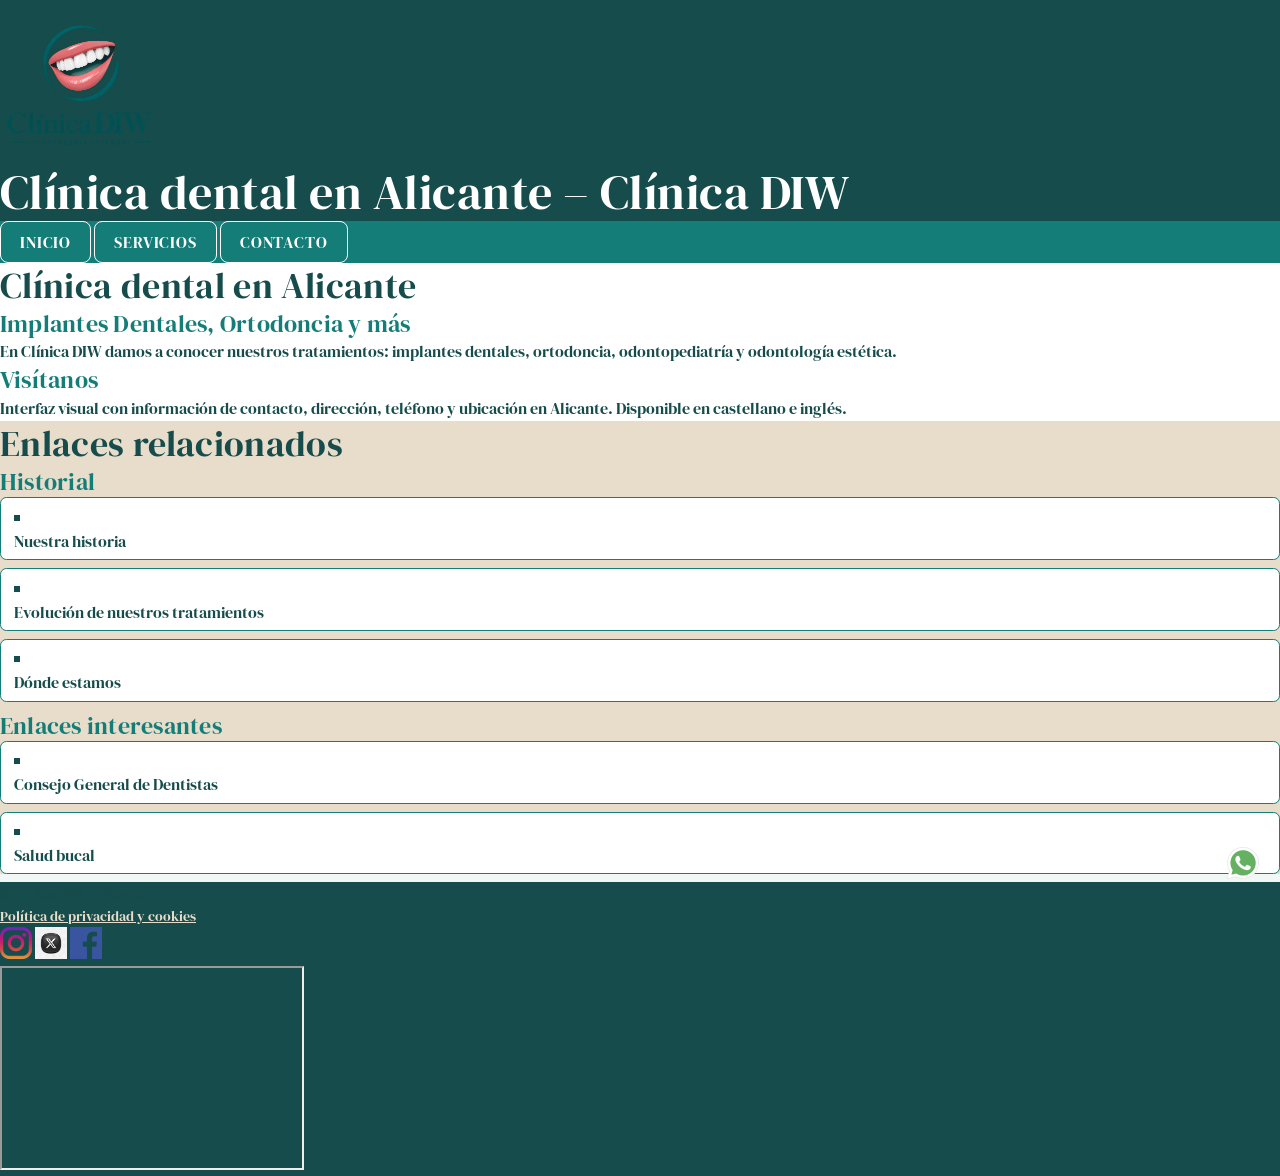
==== index.html @ 6a7749f2 "Clono repositorio, y subo los cambios que tenia de la practica anterior." ====
<!DOCTYPE html>
<html lang="es">
<head>
    <meta charset="UTF-8">
    <meta name="viewport" content="width=device-width, initial-scale=1.0">
    <title>Clínica dental en Alicante | Clínica DIW</title>
    <meta name="description" content="Clínica DIW en Alicante: implantes dentales, ortodoncia, odontopediatría y odontología estética. Pide cita en tu clínica dental.">
    <meta name="keywords" content="clinica dental alicante, implantes dentales, ortodoncia, odontopediatria, odontologia estetica">
    <meta name="author" content="Clínica DIW">
    <meta name="copyright" content="2026, Clínica DIW">
    <meta name="robots" content="index, follow">
    <link rel="canonical" href="https://www.clinicadiw.es/index.html">
    <link rel="icon" href="assets/images/logotrans.png" type="image/png">
    <link rel="stylesheet" href="assets/css/style.css">
    <meta name="theme-color" content="#0e7c86">
    <meta property="og:type" content="website">
    <meta property="og:locale" content="es_ES">
    <meta property="og:title" content="Clínica dental en Alicante | Clínica DIW">
    <meta property="og:description" content="Implantes, ortodoncia, odontopediatría y estética dental en Alicante.">
    <meta property="og:url" content="https://www.clinicadiw.es/index.html">
    <meta property="og:image" content="https://www.clinicadiw.es/assets/images/logotrans.png">
    <meta name="twitter:card" content="summary">
    <meta name="twitter:title" content="Clínica dental en Alicante | Clínica DIW">
    <meta name="twitter:description" content="Tu clínica dental en Alicante.">
    <script type="application/ld+json">
    {
        "@context": "https://schema.org",
        "@type": "Dentist",
        "name": "Clínica DIW",
        "address": {
            "@type": "PostalAddress",
            "streetAddress": "Calle Ponce de Leon, 123",
            "postalCode": "03009",
            "addressLocality": "Alicante",
            "addressCountry": "ES"
        },
        "telephone": "+34618984169",
        "url": "https://www.clinicadiw.es/index.html"
    }
    </script>
</head>
<body>
    <header>
        <a href="index.html"><img src="assets/images/logotrans.png" alt="Logotipo de Clínica DIW" width="160"></a>
        <h1>Clínica dental en Alicante – Clínica DIW</h1>
    </header>

    <nav>
        <ul>
            <li><a href="index.html">Inicio</a></li>
            <li><a href="servicios.html">Servicios</a></li>
            <li><a href="contacto.html">Contacto</a></li>
        </ul>
    </nav>

    <main>
        <section>
            <h2>Clínica dental en Alicante</h2>
            <article>
                <h3>Implantes Dentales, Ortodoncia y más</h3>
                <p>En Clínica DIW damos a conocer nuestros tratamientos: implantes dentales, ortodoncia, odontopediatría y odontología estética.</p>
            </article>
            <article>
                <h3>Visítanos</h3>
                <p>Interfaz visual con información de contacto, dirección, teléfono y ubicación en Alicante. Disponible en castellano e inglés.</p>
            </article>
        </section>

        <aside>
            <h2>Enlaces relacionados</h2>
            <h3>Historial</h3>
            <ul>
                <li><a href="index.html">Nuestra historia</a></li>
                <li><a href="servicios.html">Evolución de nuestros tratamientos</a></li>
                <li><a href="contacto.html">Dónde estamos</a></li>
            </ul>
            <h3>Enlaces interesantes</h3>
            <ul>
                <li><a href="https://www.consejodentistas.es/">Consejo General de Dentistas</a></li>
                <li><a href="https://www.saludbucal.es/">Salud bucal</a></li>
            </ul>
        </aside>
    </main>

    <footer>
        <p>© Clínica DIW - Alicante</p>
        <p><a href="politica-privacidad.html">Política de privacidad y cookies</a></p>
        <p>
            <a href="https://wa.me/34618984169"><img src="assets/images/icons/whatsapp.png" alt="WhatsApp de Clínica DIW" width="32" height="32"></a>
            <a href="https://www.instagram.com/"><img src="assets/images/icons/instagram.png" alt="Instagram de Clínica DIW" width="32" height="32"></a>
            <a href="https://x.com/"><img src="assets/images/icons/x.png" alt="X de Clínica DIW" width="32" height="32"></a>
            <a href="https://www.facebook.com/"><img src="assets/images/icons/facebook.png" alt="Facebook de Clínica DIW" width="32" height="32"></a>
        </p>
        <p>
            <iframe title="Mapa de ubicación de Clínica DIW en Alicante" src="https://www.google.com/maps?q=Calle+Ponce+de+Leon,+123,+03009+Alicante&amp;output=embed" width="300" height="200" loading="lazy"></iframe>
        </p>
    </footer>
</body>
</html>
---- assets/css/style.css ----
@charset "UTF-8";
@import url("https://fonts.googleapis.com/css2?family=DM+Serif+Display:ital@0;1&display=swap");

/* Guía de estilo:
   Verde principal #147D78 / Verde claro #F1F7F5 / Blanco #FFFFFF
   Verde profundo #164C4B / Arena #E8DCCB / Gris #536D6B
   Tipografía: DM Serif Display */

* {
    margin: 0;
    padding: 0;
}

body {
    padding-top: 0;
    background-color: #F1F7F5;
    color: #164C4B;
    font-family: "DM Serif Display", Georgia, "Times New Roman", serif;
    font-size: 1em;
    font-weight: 400;
    font-style: normal;
    font-variant: normal;
    line-height: 1.6;
    text-align: left;
}

p,
li,
address,
th,
td,
label,
input,
textarea,
button,
select {
    font-family: "DM Serif Display", Georgia, "Times New Roman", serif;
    font-size: 1em;
    font-weight: 400;
    font-style: normal;
    font-variant: normal;
}

/* Secciones / encabezados */
h1,
h2,
h3,
h4 {
    font-family: "DM Serif Display", Georgia, "Times New Roman", serif;
    font-weight: 400;
    font-style: normal;
    font-variant: normal;
    line-height: 1.2;
    text-align: left;
    letter-spacing: 0.01em;
    text-transform: none;
}

h1 {
    background-color: transparent;
    color: #FFFFFF;
    font-size: 3em;
    line-height: 1.15;
}

h2 {
    background-color: transparent;
    color: #164C4B;
    font-size: 2.25em;
    line-height: 1.25;
}

h3 {
    background-color: transparent;
    color: #147D78;
    font-size: 1.5em;
    line-height: 1.3;
}

h4 {
    background-color: transparent;
    color: #147D78;
    font-size: 1.125em;
    line-height: 1.35;
}

/* Estructura */
header,
nav,
main,
section,
article,
aside,
footer {
    font-family: "DM Serif Display", Georgia, "Times New Roman", serif;
    font-size: 1em;
    font-weight: 400;
    font-style: normal;
    font-variant: normal;
}

header {
    background-color: #164C4B;
    color: #FFFFFF;
    text-align: left;
    line-height: 1.4;
}

nav {
    position: sticky;
    top: 0;
    z-index: 1000;
    background-color: #147D78;
    color: #FFFFFF;
    text-align: left;
    line-height: 1.5;
}

main {
    background-color: #F1F7F5;
    color: #164C4B;
    line-height: 1.6;
    text-align: left;
}

section {
    background-color: #FFFFFF;
    color: #164C4B;
    line-height: 1.6;
    text-align: left;
}

article {
    background-color: #FFFFFF;
    color: #164C4B;
    line-height: 1.6;
    text-align: left;
}

aside {
    background-color: #E8DCCB;
    color: #164C4B;
    line-height: 1.6;
    text-align: left;
}

footer {
    background-color: #164C4B;
    color: #FFFFFF;
    line-height: 1.6;
    text-align: center;
    font-size: 0.875em;
}

address {
    background-color: transparent;
    color: #536D6B;
    font-size: 0.875em;
    font-style: normal;
    font-weight: 400;
    font-variant: normal;
    line-height: 1.6;
    text-align: inherit;
}

/* Contenido y texto */
p {
    background-color: transparent;
    color: #164C4B;
    line-height: 1.6;
    text-align: left;
    word-spacing: normal;
}

li {
    line-height: 1.6;
    text-align: left;
}

small {
    font-family: "DM Serif Display", Georgia, "Times New Roman", serif;
    font-size: 0.875em;
    font-weight: 400;
    font-style: normal;
    font-variant: normal;
    background-color: transparent;
    color: #536D6B;
    line-height: 1.5;
    text-align: inherit;
}

/* Enlaces */
a {
    font-family: "DM Serif Display", Georgia, "Times New Roman", serif;
    font-size: 1em;
    font-weight: 400;
    font-style: normal;
    font-variant: normal;
    text-decoration: underline;
    line-height: inherit;
}

nav ul li a {
    display: inline-block;
    padding: 0.5em 1.2em;
    font-size: 1em;
    text-transform: uppercase;
    letter-spacing: 0.05em;
    line-height: 1.5;
    border: 0.1em solid #FFFFFF;
    border-radius: 0.5em;
}

footer a {
    font-size: 1em;
    line-height: 1.6;
}

a:link,
section article a:link,
main section a:link {
    background-color: transparent;
    color: #147D78;
}

a:visited,
section article a:visited,
main section a:visited {
    background-color: transparent;
    color: #536D6B;
}

a:hover,
section article a:hover,
main section a:hover {
    background-color: transparent;
    color: #164C4B;
    text-decoration: underline;
}

a:active,
section article a:active,
main section a:active {
    background-color: #164C4B;
    color: #FFFFFF;
}

header a:link,
header a:visited {
    background-color: transparent;
    color: #FFFFFF;
    text-decoration: none;
}

header a:hover {
    background-color: transparent;
    color: #E8DCCB;
}

header a:active {
    background-color: transparent;
    color: #FFFFFF;
}

nav ul li a:link,
nav ul li a:visited {
    background-color: transparent;
    color: #FFFFFF;
    text-decoration: none;
}

nav ul li a:hover {
    background-color: #164C4B;
    color: #FFFFFF;
    text-decoration: none;
}

nav ul li a:active {
    background-color: #FFFFFF;
    color: #164C4B;
}

aside ul li a:link,
aside a:link {
    background-color: transparent;
    color: #164C4B;
    text-decoration: none;
}

aside ul li a:visited,
aside a:visited {
    background-color: transparent;
    color: #536D6B;
}

aside ul li a:hover,
aside a:hover {
    background-color: transparent;
    color: #147D78;
    text-decoration: underline;
}

aside ul li a:active,
aside a:active {
    background-color: #164C4B;
    color: #FFFFFF;
}

footer a:link,
footer p a:link {
    background-color: transparent;
    color: #E8DCCB;
}

footer a:visited,
footer p a:visited {
    background-color: transparent;
    color: #F1F7F5;
}

footer a:hover,
footer p a:hover {
    background-color: transparent;
    color: #FFFFFF;
}

footer a:active,
footer p a:active {
    background-color: #FFFFFF;
    color: #164C4B;
}

/* Formularios */
form {
    width: 100%;
    box-sizing: border-box;
    padding: 1em;
    margin: 1em 0;
    border: 0.1em solid #E8DCCB;
    border-radius: 0.5em;
    background-color: #FFFFFF;
    color: #164C4B;
    font-family: "DM Serif Display", Georgia, "Times New Roman", serif;
    font-size: 1em;
    font-weight: 400;
    font-style: normal;
    font-variant: normal;
    line-height: 1.6;
    text-align: left;
}

form p {
    margin-bottom: 1em;
    line-height: 1.6;
}

form label {
    display: block;
    margin-bottom: 0.4em;
    background-color: transparent;
    color: #164C4B;
    line-height: 1.5;
    text-align: left;
    font-weight: 400;
}

form input[type="text"],
form input[type="email"],
form input[type="number"],
form input[type="tel"],
form textarea,
form select {
    display: block;
    width: 100%;
    box-sizing: border-box;
    padding: 0.6em;
    margin: 0;
    border: 0.1em solid #147D78;
    border-radius: 0.4em;
    background-color: #FFFFFF;
    color: #164C4B;
    line-height: 1.5;
    text-align: left;
    letter-spacing: normal;
}

form textarea {
    min-height: 6em;
    resize: vertical;
}

form input[type="checkbox"] {
    display: inline-block;
    width: auto;
    margin-right: 0.5em;
    vertical-align: middle;
}

form p label[for="privacidad"],
form input[type="checkbox"] + label {
    display: inline;
}

form button {
    display: inline-block;
    padding: 0.6em 1.5em;
    border: 0.1em solid #147D78;
    border-radius: 0.5em;
    cursor: pointer;
}

input:focus,
textarea:focus,
select:focus {
    background-color: #F1F7F5;
    color: #164C4B;
    border-color: #164C4B;
}

input::placeholder,
textarea::placeholder {
    background-color: transparent;
    color: #536D6B;
    font-family: "DM Serif Display", Georgia, "Times New Roman", serif;
    font-size: 1em;
    font-style: italic;
    font-weight: 400;
    text-align: left;
}

button {
    background-color: #147D78;
    color: #FFFFFF;
    border-color: #147D78;
    font-size: 1em;
    font-weight: 400;
    font-style: normal;
    line-height: 1.5;
    text-align: center;
    text-decoration: none;
    text-transform: uppercase;
    letter-spacing: 0.05em;
}

button:hover {
    background-color: #164C4B;
    color: #FFFFFF;
    border-color: #164C4B;
}

/* Tablas */
table,
thead,
tbody {
    font-family: "DM Serif Display", Georgia, "Times New Roman", serif;
    font-size: 1em;
    font-weight: 400;
    font-style: normal;
    font-variant: normal;
}

table {
    width: 100%;
    table-layout: auto;
    border-collapse: collapse;
    margin: 1em 0;
    background-color: #FFFFFF;
    color: #164C4B;
    border: 0.1em solid #147D78;
    line-height: 1.5;
    text-align: center;
}

caption {
    caption-side: bottom;
    background-color: transparent;
    color: #536D6B;
    font-family: "DM Serif Display", Georgia, "Times New Roman", serif;
    font-size: 0.875em;
    font-style: italic;
    font-weight: 400;
    line-height: 1.5;
    text-align: center;
    margin-top: 0.5em;
}

thead {
    background-color: #147D78;
    color: #FFFFFF;
    text-align: center;
    text-transform: uppercase;
    letter-spacing: 0.03em;
    line-height: 1.5;
}

th {
    width: auto;
    padding: 0.6em;
    background-color: transparent;
    color: inherit;
    border: 0.05em solid #FFFFFF;
    text-align: center;
    font-weight: 400;
    line-height: 1.5;
}

tbody {
    background-color: #FFFFFF;
    color: #164C4B;
    text-align: center;
    line-height: 1.5;
}

tbody tr:nth-child(odd) {
    background-color: #FFFFFF;
    color: #164C4B;
}

tbody tr:nth-child(even) {
    background-color: #F1F7F5;
    color: #164C4B;
}

tbody tr:first-child {
    background-color: #E8DCCB;
    color: #164C4B;
}

td {
    width: auto;
    padding: 0.6em;
    background-color: transparent;
    color: inherit;
    border: 0.05em solid #E8DCCB;
    margin: 0;
    text-align: center;
    line-height: 1.5;
}

/* Botonera nav */
nav ul {
    list-style-type: none;
    list-style-position: inside;
    background-color: transparent;
}

nav ul li {
    display: inline-block;
    list-style-type: none;
    background-color: transparent;
}

/* Listas del aside */
aside ul {
    list-style-type: square;
    list-style-position: inside;
    background-color: transparent;
    color: #164C4B;
}

aside ul li {
    list-style-type: square;
    background-color: #FFFFFF;
    color: #164C4B;
    border: 0.05em solid #147D78;
    border-radius: 0.4em;
    padding: 0.4em 0.8em;
    margin-bottom: 0.5em;
    line-height: 1.5;
    text-align: left;
}

aside ul li a {
    display: block;
    background-color: transparent;
    color: #164C4B;
    text-decoration: none;
}

/* WhatsApp fijo inferior derecha */
footer a[href*="wa.me"] {
    position: fixed;
    bottom: 1em;
    right: 1em;
    z-index: 1000;
    display: inline-block;
    background-color: #FFFFFF;
    padding: 0.5em;
    border-radius: 50%;
    line-height: 0;
}

footer a[href*="wa.me"] img {
    display: block;
}
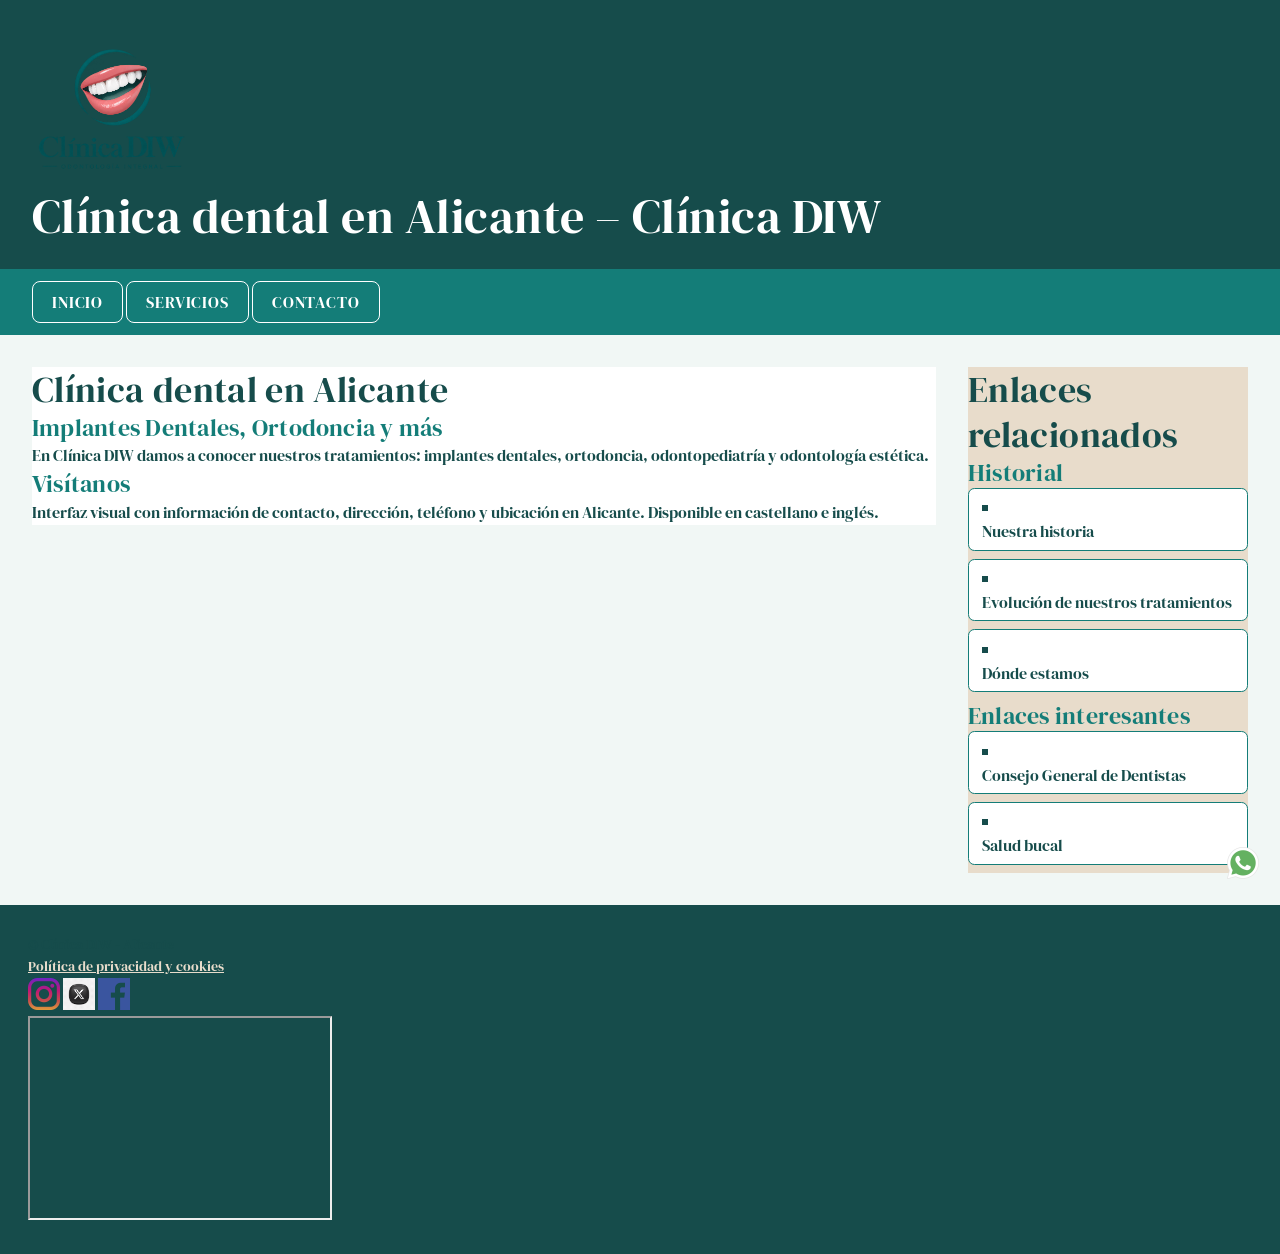
==== commit 6434de7b: "Actividad 4.2.1 Impresión - Agrego print.css" ====
--- a/index.html
+++ b/index.html
@@ -12,6 +12,7 @@
     <link rel="canonical" href="https://www.clinicadiw.es/index.html">
     <link rel="icon" href="assets/images/logotrans.png" type="image/png">
     <link rel="stylesheet" href="assets/css/style.css">
+    <link rel="stylesheet" href="assets/css/print.css" media="print">
     <meta name="theme-color" content="#0e7c86">
     <meta property="og:type" content="website">
     <meta property="og:locale" content="es_ES">
--- a/assets/css/style.css
+++ b/assets/css/style.css
@@ -593,3 +593,133 @@
 footer a[href*="wa.me"] img {
     display: block;
 }
+
+/* Ordenador: desde 1200px */
+header {
+    padding: 1.5em 2em;
+}
+
+nav {
+    padding: 0.75em 2em;
+}
+
+main {
+    display: grid;
+    grid-template-columns: minmax(0, 1fr) 280px;
+    gap: 2em;
+    align-items: start;
+    padding: 2em;
+}
+
+main > section {
+    grid-column: 1;
+}
+
+main > aside {
+    grid-column: 2;
+    grid-row: 1 / span 2;
+}
+
+main > section:only-child {
+    grid-column: 1 / -1;
+}
+
+footer {
+    padding: 2em;
+}
+
+footer iframe {
+    max-width: 100%;
+}
+
+/* Tablet: de 700px a 1199px */
+@media (min-width: 700px) and (max-width: 1199px) {
+    header {
+        padding: 1.25em 1.5em;
+    }
+
+    header img {
+        width: 120px;
+        height: auto;
+    }
+
+    h1 {
+        font-size: 2.1em;
+    }
+
+    nav {
+        padding: 0.6em 1.5em;
+    }
+
+    nav ul li a {
+        padding: 0.45em 1em;
+        font-size: 0.9em;
+    }
+
+    main {
+        display: block;
+        padding: 1.5em;
+    }
+
+    main > aside {
+        margin-top: 1.5em;
+    }
+
+    footer {
+        padding: 1.5em;
+    }
+}
+
+/* Móvil: hasta 699px */
+@media (max-width: 699px) {
+    header {
+        padding: 1em;
+    }
+
+    header img {
+        width: 110px;
+        height: auto;
+    }
+
+    h1 {
+        font-size: 1.6em;
+    }
+
+    h2 {
+        font-size: 1.5em;
+    }
+
+    h3 {
+        font-size: 1.2em;
+    }
+
+    nav {
+        padding: 0.5em 1em;
+    }
+
+    nav ul li a {
+        padding: 0.45em 0.7em;
+        font-size: 0.85em;
+    }
+
+    main {
+        display: block;
+        padding: 1em;
+    }
+
+    main > aside {
+        margin-top: 1em;
+    }
+
+    section {
+        overflow-x: auto;
+    }
+
+    table {
+        min-width: 560px;
+    }
+
+    footer {
+        padding: 1.5em 1em;
+    }
+}
--- a/assets/css/print.css
+++ b/assets/css/print.css
@@ -0,0 +1,17 @@
+/* ==========================================================================
+   Actividad 4.2.1 - Estilos de impresión
+   ========================================================================== */
+
+/* No se imprimen la cabecera, el pie, el menú ni el contenido adicional */
+header,
+footer,
+nav,
+aside {
+    display: none;
+}
+
+/* El contenido principal ocupa todo el ancho del papel */
+main {
+    display: block;
+    padding: 0;
+}
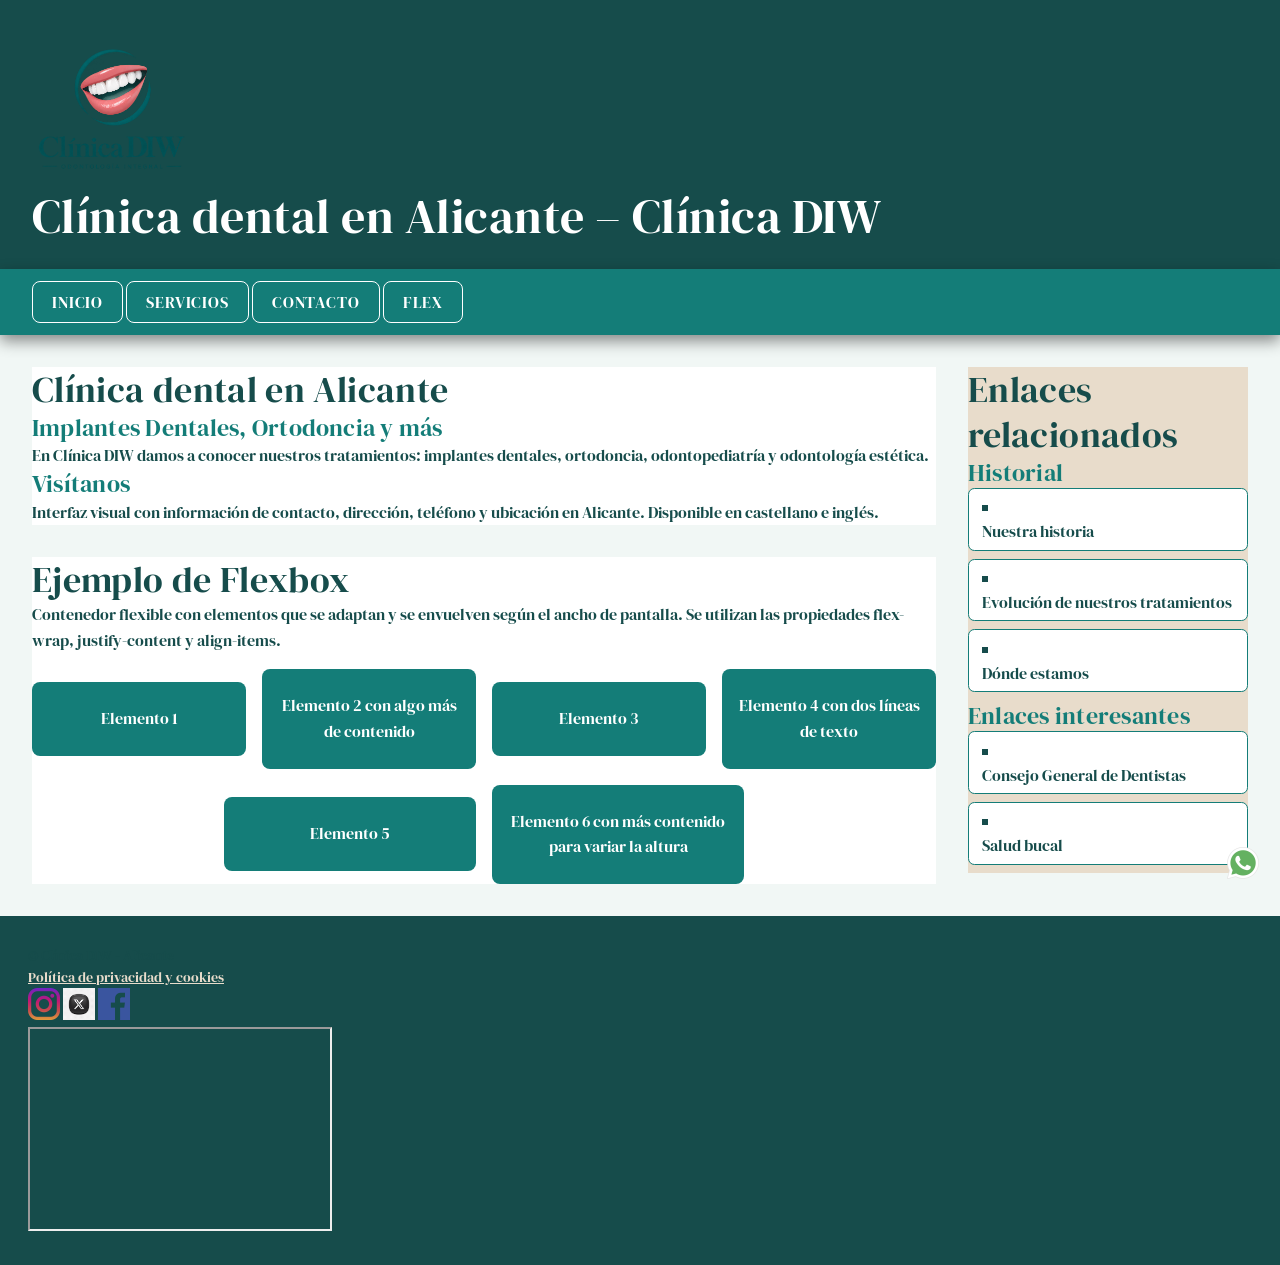
==== commit 1a6f6feb: "Actividad 4.11.1. Flexbox" ====
--- a/index.html
+++ b/index.html
@@ -51,6 +51,7 @@
             <li><a href="index.html">Inicio</a></li>
             <li><a href="servicios.html">Servicios</a></li>
             <li><a href="contacto.html">Contacto</a></li>
+            <li><a href="index.html#flex">Flex</a></li>
         </ul>
     </nav>
 
@@ -65,6 +66,20 @@
                 <h3>Visítanos</h3>
                 <p>Interfaz visual con información de contacto, dirección, teléfono y ubicación en Alicante. Disponible en castellano e inglés.</p>
             </article>
+        </section>
+
+        <section id="flex">
+            <h2>Ejemplo de Flexbox</h2>
+            <p>Contenedor flexible con elementos que se adaptan y se envuelven según el ancho de pantalla. Se utilizan las propiedades flex-wrap, justify-content y align-items.</p>
+
+            <div class="contenedor-flex">
+                <div class="elemento-flex">Elemento 1</div>
+                <div class="elemento-flex">Elemento 2 con algo más de contenido</div>
+                <div class="elemento-flex">Elemento 3</div>
+                <div class="elemento-flex">Elemento 4 con dos líneas de texto</div>
+                <div class="elemento-flex">Elemento 5</div>
+                <div class="elemento-flex">Elemento 6 con más contenido para variar la altura</div>
+            </div>
         </section>
 
         <aside>
--- a/assets/css/style.css
+++ b/assets/css/style.css
@@ -114,6 +114,8 @@
     color: #FFFFFF;
     text-align: left;
     line-height: 1.5;
+    /* Actividad 4.6.1 - Sombra inferior del menú */
+    box-shadow: 0 0.35em 0.9em rgba(0, 0, 0, 0.45);
 }
 
 main {
@@ -723,3 +725,65 @@
         padding: 1.5em 1em;
     }
 }
+
+/* Borde rojo para imágenes sin atributo alt */
+img:not([alt]) {
+    border: 3px solid red;
+}
+
+/* Icono de PDF detrás de los enlaces que apunten a un archivo PDF */
+a[href$=".pdf"]::after {
+    content: "";
+    display: inline-block;
+    width: 16px;
+    height: 16px;
+    margin-left: 0.35em;
+    vertical-align: middle;
+    background-image: url("../images/icons/pdf.png");
+    background-repeat: no-repeat;
+    background-position: center;
+    background-size: contain;
+}
+
+/* Transiciones */
+nav ul li a,
+form button {
+    transition: background-color 1.5s ease,
+                color 1.5s ease,
+                border-color 1.5s ease;
+}
+
+/* Transformaciones */
+footer a[href*="wa.me"] {
+    transition: transform 0.3s ease,
+                box-shadow 0.3s ease;
+}
+
+footer a[href*="wa.me"]:hover {
+    transform: scale(1.12) rotate(-8deg);
+    box-shadow: 0 0.4em 0.8em rgba(0, 0, 0, 0.35);
+}
+
+/* Flexbox */
+#flex {
+    scroll-margin-top: 5em;
+}
+
+.contenedor-flex {
+    display: flex;
+    flex-wrap: wrap;
+    justify-content: center;
+    align-items: center;
+    gap: 1em;
+    margin-top: 1em;
+}
+
+.elemento-flex {
+    flex: 1 1 160px;
+    max-width: 220px;
+    padding: 1.5em 1em;
+    background-color: #147D78;
+    color: #FFFFFF;
+    text-align: center;
+    border-radius: 0.5em;
+}
--- a/assets/css/print.css
+++ b/assets/css/print.css
@@ -1,7 +1,3 @@
-/* ==========================================================================
-   Actividad 4.2.1 - Estilos de impresión
-   ========================================================================== */
-
 /* No se imprimen la cabecera, el pie, el menú ni el contenido adicional */
 header,
 footer,
